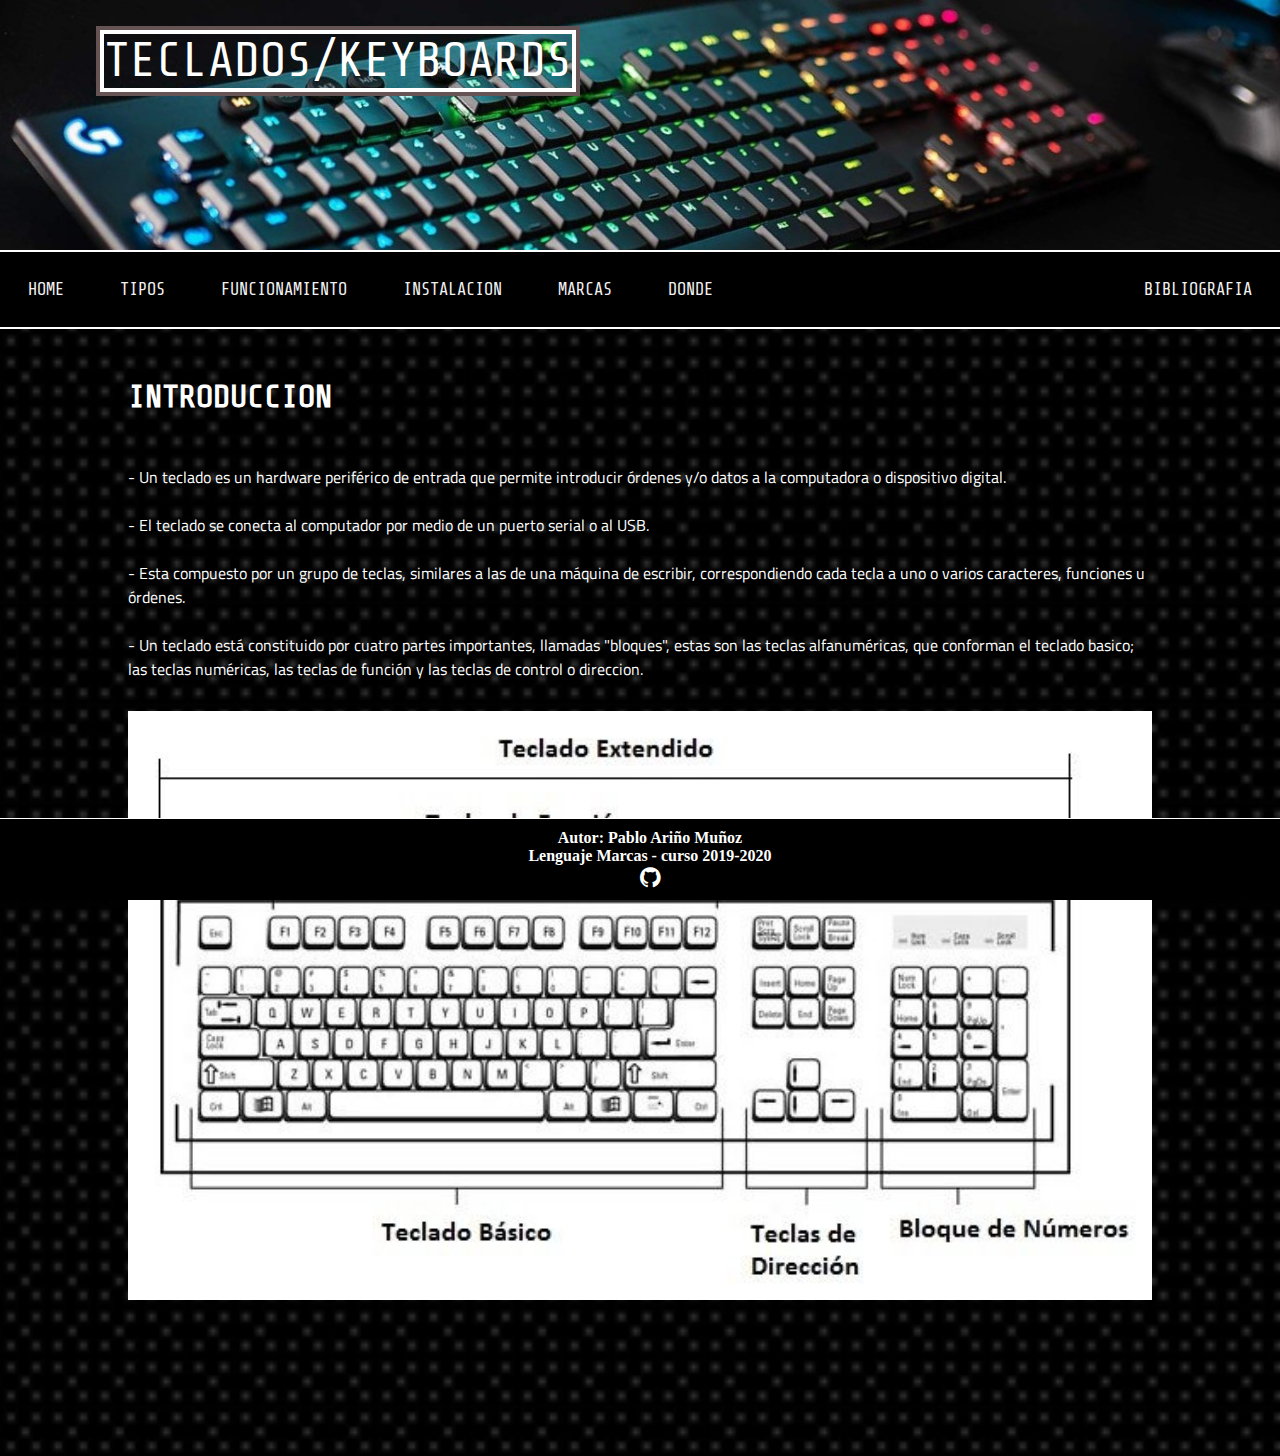
==== index.html @ e4226ed5 "Add files via upload" ====
<!DOCTYPE html>
<html lang="en">
<head>
    <meta charset="UTF-8">
    <meta name="viewport" content="width=device-width, initial-scale=1.0">
    <meta http-equiv="X-UA-Compatible" content="ie=edge">    
    <title>Teclados</title>
    <link rel="stylesheet" href="estilo-teclados/estilo-home.css">
    <link rel="icon" href="teclado.ico">
    <link href="https://fonts.googleapis.com/css?family=Share+Tech+Mono&display=swap" rel="stylesheet"> 
    <link href="https://fonts.googleapis.com/css?family=Titillium+Web&display=swap" rel="stylesheet">
    <link rel="stylesheet" href="https://cdnjs.cloudflare.com/ajax/libs/font-awesome/4.7.0/css/font-awesome.min.css">
</head>
<body>
    <div id="wrapper">
        <header>
            <div id="titulo">TECLADOS/<br>KEYBOARDS</div>    

        </header>
        <nav>
            <div class="topnav" id="myTopnav">           
                <a href="Home.html">HOME</a>                
                <a href="Tipos.html">TIPOS</a>
                <a href="Funcionamiento.html">FUNCIONAMIENTO</a>
                <a href="Instalacion.html">INSTALACION</a>   
                <a href="Marcas">MARCAS</a>  
                <a href="Donde.html">DONDE</a> 
                <a style="float:right" href="Bibliografia.html">BIBLIOGRAFIA</a>              
                <a href="javascript:void(0);" class="icon" onclick="myFunction()">
                    <i class="fa fa-bars"></i>
                </a>
                </div>

        </nav>
        <main>
            <div class="Intro">
                <h1>INTRODUCCION</h1>                
                
                <p> - Un teclado es un hardware periférico de entrada que permite introducir órdenes y/o datos a la computadora o dispositivo digital.<br><br>
                 - El teclado se conecta al computador por medio de un puerto serial o al USB. <br><br>
                 - Esta compuesto por un grupo de teclas, similares a las de una máquina de escribir, correspondiendo cada tecla a uno  o varios caracteres, funciones u órdenes.<br><br>
                 - Un teclado está constituido por cuatro partes importantes, llamadas "bloques", estas son las teclas alfanuméricas, que conforman el teclado basico; las teclas numéricas, las teclas de función y las teclas de control o direccion.<br></p>
                 <img src="imagenes-teclados/partes.jpg" alt="Partes del teclado">
            </div>


        </main>
        <footer>
            <p>Autor: Pablo Ariño Muñoz<br>Lenguaje Marcas - curso 2019-2020</p>
            <p><a href="https://github.com/Pabarino" target="_blank" ><i class="fa fa-github" style="font-size:24px;color:rgb(255, 255, 255)"></i></p>
        </footer>

    </div>
    
    <script>        
        function myFunction() {
            var x = document.getElementById("myTopnav");
            if (x.className === "topnav") {
            x.className += " responsive";
            } else {
            x.className = "topnav";
            }
        }
        </script>

</body>
</html>
---- estilo-teclados/estilo-home.css ----
/*Aqui va el estilo de Teclados */

body {
   background-image:url("../imagenes-teclados/background.png");   
   background-size:cover;
}

* {
  margin:0;
}

#wrapper{
    width:100%;
    height:100%;
    position:relative;
}

/* Aqui empieza el header */

header {
    position:relative;
    height:250px; 
    background-image:url("../imagenes-teclados/tecladoheader.jpg");
    background-repeat:no-repeat;
    background-size:cover;
    font-family: 'Share Tech Mono', monospace;
}

header br {
  display:none;
}

header #titulo {
    position:absolute;
    left:100px;
    top:30px;
    color:white;
    font-size: 3em;
    border: 4px solid rgb(255, 255, 255);
    outline:4px solid rgb(102, 83, 83);
}

@media screen and (max-width: 710px) {
    header {
      background-image:url("../imagenes-teclados/Intro1.jpg") ;
      background-repeat:no-repeat;
      background-size:cover;
    }

    header br {
      display:block;
    }

    header #titulo {
      width:80%;
      top:60px;
      text-align:center;
      right:0;
      left:0;
      margin-left:10%;
      margin-right:10%;
      font-size:2.5em;
    }
}

/* Aqui empieza el nav */

.topnav {
    overflow: hidden;
    background-color: rgb(0, 0, 0);
    width:100%;
    font-family: 'Share Tech Mono', monospace;
    border-top:2px solid white;
    border-bottom:2px solid white;
  }
  
  .topnav a {
    float: left;
    display: block;
    color: #f2f2f2;
    text-align: center;
    padding: 28px 28px;
    text-decoration: none;
    font-size: 17px;
  }
  
  .topnav a:hover {
    background-color: #ddd;
    color: black;
  }
  
  /*incluimos un font awesome del menu hamburguesa oculto*/
  .topnav .icon {
    display: none;
  }

  @media screen and (max-width: 940px) {
    .topnav a:not(:first-child) {display: none;}
    .topnav a.icon {
      float: right;
      display: block;
    }
    .topnav.responsive {position: relative;}
    .topnav.responsive .icon {
      position: absolute;
      right: 0;
      top: 0;
    }
    .topnav.responsive a {
      float: none;
      display: block;
      text-align: left;
    }

  }

  /*Aqui termina el nav */

  /*Aqui empieza el main */
  main { 
    width:80%;
    margin:auto;
    font-family: 'Titillium Web', sans-serif;    
  }

  main .Intro {    
    color:white;
    margin:50px auto;
  }

  main .Intro h1 {
    margin-bottom: 50px;
    font-family: 'Share Tech Mono', monospace;
  }

  main .Intro p {
    width:40%;  
    float:left;  
  }

  main .Intro img {
    width:auto;
    float:right;
  }

  @media only screen and (max-width:1280px){
    main .Intro img {
        float:none;
        margin-top:30px;
        margin-bottom:100px;
        width: 100%;
        
    }

    main .Intro p {
        width:100%;
    }
}
  /*Aqui termina el main */

  /*Aqui comienza el footer */
  footer { 
    position:fixed;
    padding:10px;
    width:100%;
    background-color:rgb(0, 0, 0);
    color:white;
    bottom:0;
    font-size:1em;
    font-weight:bold;
    text-align:center;
    border-top:1px solid white;
  }
  /*Aqui termina el footer */
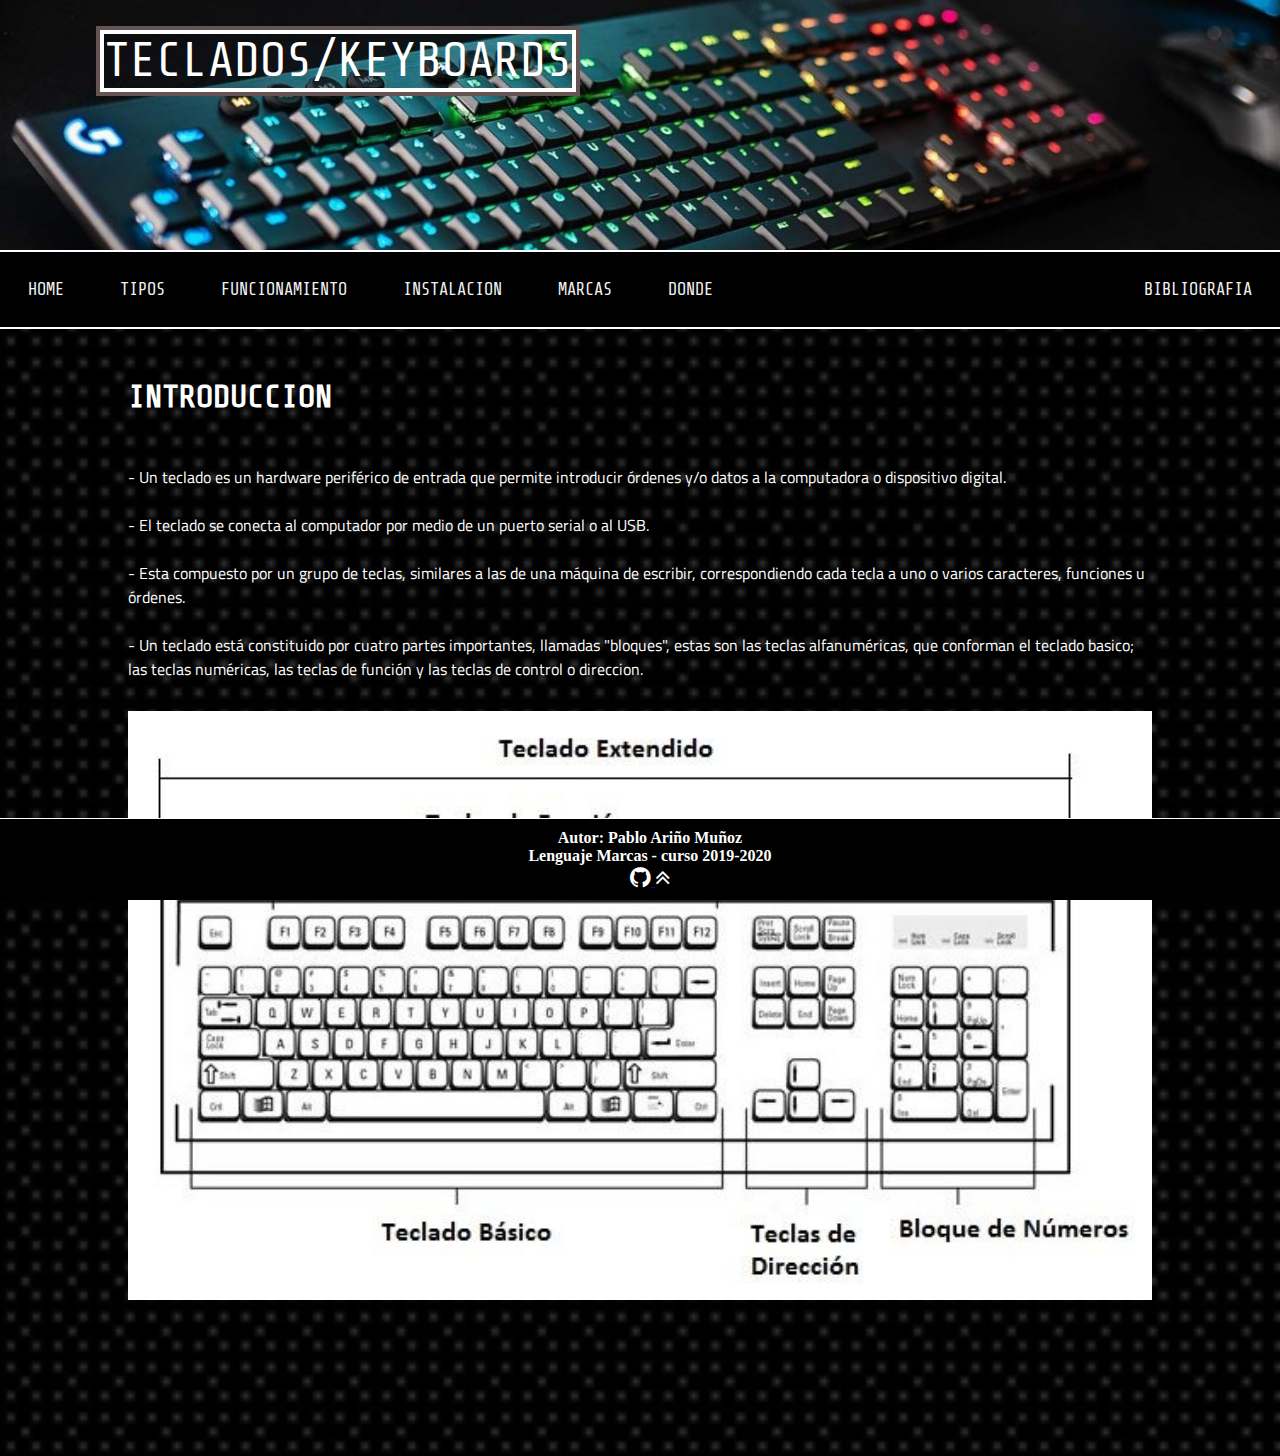
==== commit 66f2036d: "Update index.html" ====
--- a/index.html
+++ b/index.html
@@ -19,7 +19,7 @@
         </header>
         <nav>
             <div class="topnav" id="myTopnav">           
-                <a href="Home.html">HOME</a>                
+                <a href="index.html">HOME</a>                
                 <a href="Tipos.html">TIPOS</a>
                 <a href="Funcionamiento.html">FUNCIONAMIENTO</a>
                 <a href="Instalacion.html">INSTALACION</a>   
@@ -47,7 +47,8 @@
         </main>
         <footer>
             <p>Autor: Pablo Ariño Muñoz<br>Lenguaje Marcas - curso 2019-2020</p>
-            <p><a href="https://github.com/Pabarino" target="_blank" ><i class="fa fa-github" style="font-size:24px;color:rgb(255, 255, 255)"></i></p>
+            <a href="https://github.com/Pabarino" target="_blank" ><i class="fa fa-github" style="font-size:24px;color:rgb(255, 255, 255)"></i>
+            <a href="index.html"> <i class="fa fa-angle-double-up" style="font-size:24px;color:rgb(255, 255, 255)"></i>
         </footer>
 
     </div>
@@ -64,4 +65,4 @@
         </script>
 
 </body>
-</html>+</html>
